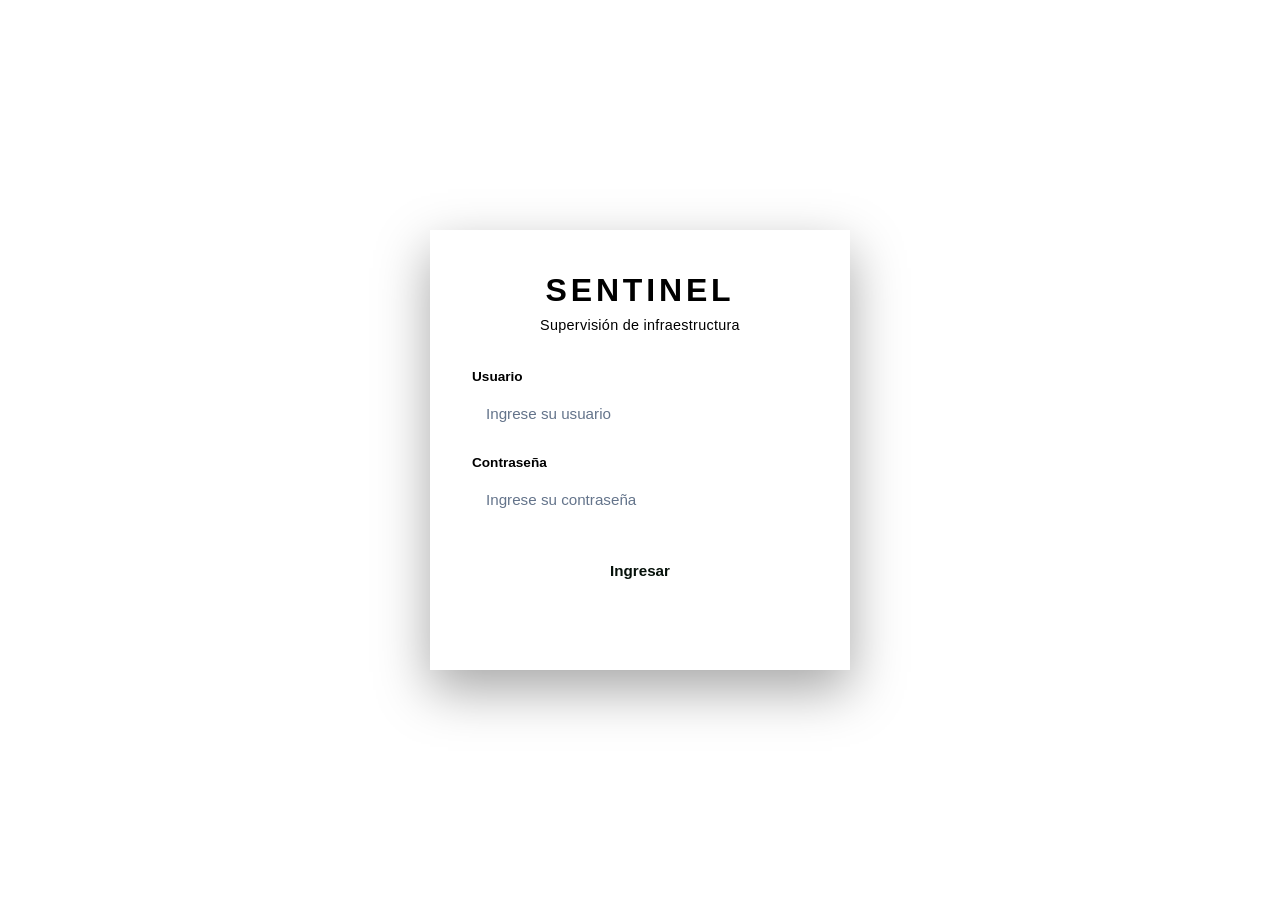
==== index.html @ 3c2f41cc "Add files via upload" ====
<!DOCTYPE html>
<html lang="es">
<head>
    <meta charset="UTF-8">
    <meta name="viewport" content="width=device-width, initial-scale=1.0">

    <title>SENTINEL | AIIM Nova</title>

    <meta 
        name="description" 
        content="SENTINEL - Plataforma de supervisión de infraestructura de AIIM Nova."
    >

    <link rel="stylesheet" href="css/style.css">
</head>

<body>

    <main class="login-container">

        <section class="login-panel">

            <div class="brand">
                <h1>SENTINEL</h1>
                <p>Supervisión de infraestructura</p>
            </div>

            <form id="login-form">

                <div class="form-group">
                    <label for="username">Usuario</label>

                    <input 
                        type="text"
                        id="username"
                        name="username"
                        placeholder="Ingrese su usuario"
                        autocomplete="username"
                        required
                    >
                </div>

                <div class="form-group">
                    <label for="password">Contraseña</label>

                    <input 
                        type="password"
                        id="password"
                        name="password"
                        placeholder="Ingrese su contraseña"
                        autocomplete="current-password"
                        required
                    >
                </div>

                <button type="submit" id="login-button">
                    Ingresar
                </button>

                <p id="login-message" class="login-message"></p>

            </form>

        </section>

    </main>

    <script src="js/app.js"></script>

</body>
</html>
---- css/style.css ----
```css
/* =========================================
   SENTINEL
   Estilos principales - Login
   AIIM Nova
   ========================================= */


/* ---------- Variables ---------- */

:root {
    --bg-primary: #0b1117;
    --bg-secondary: #111a23;
    --panel: #151f29;

    --border: #263441;

    --text-primary: #f1f5f9;
    --text-secondary: #94a3b8;

    --accent: #22c55e;
    --accent-hover: #16a34a;

    --input-bg: #0d151d;

    --danger: #ef4444;

    --radius: 8px;
}


/* ---------- Reset ---------- */

* {
    margin: 0;
    padding: 0;
    box-sizing: border-box;
}


html,
body {
    width: 100%;
    min-height: 100%;
}


body {
    font-family: Arial, Helvetica, sans-serif;

    background: var(--bg-primary);
    color: var(--text-primary);

    min-height: 100vh;

    display: flex;
    align-items: center;
    justify-content: center;

    -webkit-font-smoothing: antialiased;
}


/* ---------- Login Container ---------- */

.login-container {
    width: 100%;
    min-height: 100vh;

    display: flex;
    align-items: center;
    justify-content: center;

    padding: 24px;
}


/* ---------- Login Panel ---------- */

.login-panel {
    width: 100%;
    max-width: 420px;

    background: var(--panel);

    border: 1px solid var(--border);
    border-radius: var(--radius);

    padding: 42px;

    box-shadow:
        0 20px 50px rgba(0, 0, 0, 0.35);
}


/* ---------- Brand ---------- */

.brand {
    text-align: center;

    margin-bottom: 36px;
}


.brand h1 {
    font-size: 2rem;
    font-weight: 700;

    letter-spacing: 0.12em;

    margin-bottom: 8px;
}


.brand p {
    color: var(--text-secondary);

    font-size: 0.9rem;

    letter-spacing: 0.02em;
}


/* ---------- Form ---------- */

#login-form {
    width: 100%;
}


.form-group {
    margin-bottom: 20px;
}


.form-group label {
    display: block;

    margin-bottom: 8px;

    font-size: 0.85rem;
    font-weight: 600;

    color: var(--text-secondary);
}


/* ---------- Inputs ---------- */

.form-group input {
    width: 100%;

    padding: 13px 14px;

    background: var(--input-bg);

    border: 1px solid var(--border);
    border-radius: 6px;

    color: var(--text-primary);

    font-size: 0.95rem;

    outline: none;

    transition:
        border-color 0.2s ease,
        box-shadow 0.2s ease;
}


.form-group input::placeholder {
    color: #64748b;
}


.form-group input:focus {
    border-color: var(--accent);

    box-shadow:
        0 0 0 2px rgba(34, 197, 94, 0.12);
}


/* ---------- Login Button ---------- */

#login-button {
    width: 100%;

    margin-top: 8px;

    padding: 13px 16px;

    border: none;
    border-radius: 6px;

    background: var(--accent);
    color: #06110a;

    font-size: 0.95rem;
    font-weight: 700;

    cursor: pointer;

    transition:
        background 0.2s ease,
        transform 0.1s ease;
}


#login-button:hover {
    background: var(--accent-hover);
}


#login-button:active {
    transform: scale(0.99);
}


/* ---------- Login Message ---------- */

.login-message {
    min-height: 20px;

    margin-top: 16px;

    text-align: center;

    font-size: 0.85rem;

    color: var(--danger);
}


/* ---------- Responsive ---------- */

@media (max-width: 480px) {

    .login-container {
        padding: 16px;
    }

    .login-panel {
        padding: 30px 24px;
    }

    .brand h1 {
        font-size: 1.7rem;
    }
}



/* =========================================
   SENTINEL
   Dashboard
   ========================================= */


/* ---------- Dashboard Body ---------- */

.dashboard-body {
    display: block;

    min-height: 100vh;

    background: var(--bg-primary);

    color: var(--text-primary);
}


/* ---------- Header ---------- */

.dashboard-header {
    width: 100%;
    height: 64px;

    display: flex;
    align-items: center;
    justify-content: space-between;

    padding: 0 32px;

    background: var(--bg-secondary);

    border-bottom: 1px solid var(--border);
}


/* ---------- Header Brand ---------- */

.header-brand {
    display: flex;
    align-items: center;

    gap: 10px;
}


.brand-name {
    font-size: 1.1rem;
    font-weight: 700;

    letter-spacing: 0.12em;
}


.brand-separator {
    color: #475569;
}


.company-name {
    color: var(--text-secondary);

    font-size: 0.9rem;
}


/* ---------- Header User ---------- */

.header-user {
    display: flex;
    align-items: center;

    gap: 18px;
}


.user-name {
    color: var(--text-secondary);

    font-size: 0.9rem;
}


.logout-button {
    padding: 7px 14px;

    background: transparent;

    border: 1px solid var(--border);
    border-radius: 5px;

    color: var(--text-secondary);

    font-size: 0.8rem;

    cursor: pointer;

    transition:
        background 0.2s ease,
        color 0.2s ease,
        border-color 0.2s ease;
}


.logout-button:hover {
    background: var(--panel);

    color: var(--text-primary);

    border-color: #475569;
}


/* ---------- Main Container ---------- */

.dashboard-container {
    width: 100%;
    max-width: 1400px;

    margin: 0 auto;

    padding: 36px 32px 48px;
}


/* ---------- Dashboard Title ---------- */

.dashboard-title {
    display: flex;
    align-items: flex-end;
    justify-content: space-between;

    margin-bottom: 36px;
}


.dashboard-title h1 {
    margin-bottom: 7px;

    font-size: 1.8rem;
    font-weight: 600;

    letter-spacing: -0.02em;
}


.dashboard-title p {
    color: var(--text-secondary);

    font-size: 0.9rem;
}


/* ---------- Connection Status ---------- */

.connection-status {
    display: flex;
    align-items: center;

    gap: 8px;

    color: var(--text-secondary);

    font-size: 0.8rem;
}


.status-dot {
    display: inline-block;

    width: 8px;
    height: 8px;

    border-radius: 50%;

    background: var(--accent);

    flex-shrink: 0;
}


/* ---------- Assets Section ---------- */

.assets-section {
    width: 100%;
}


.section-header {
    display: flex;
    align-items: center;
    justify-content: space-between;

    margin-bottom: 16px;
}


.section-header h2 {
    font-size: 1rem;
    font-weight: 600;
}


.asset-count {
    color: var(--text-secondary);

    font-size: 0.8rem;
}


/* ---------- Assets Grid ---------- */

.assets-grid {
    display: grid;

    grid-template-columns:
        repeat(auto-fit, minmax(320px, 1fr));

    gap: 18px;
}


/* ---------- Asset Card ---------- */

.asset-card {
    background: var(--panel);

    border: 1px solid var(--border);
    border-radius: var(--radius);

    padding: 24px;

    transition:
        border-color 0.2s ease,
        transform 0.2s ease;
}


.asset-card:hover {
    border-color: #3a4b5a;

    transform: translateY(-1px);
}


/* ---------- Asset Header ---------- */

.asset-header {
    display: flex;
    align-items: flex-start;
    justify-content: space-between;

    gap: 20px;

    padding-bottom: 20px;

    border-bottom: 1px solid var(--border);
}


.asset-type {
    display: block;

    margin-bottom: 6px;

    color: var(--text-secondary);

    font-size: 0.68rem;
    font-weight: 700;

    letter-spacing: 0.12em;
}


.asset-header h3 {
    font-size: 1.1rem;
    font-weight: 600;
}


/* ---------- Asset Status ---------- */

.asset-status {
    display: flex;
    align-items: center;

    gap: 7px;

    white-space: nowrap;

    font-size: 0.78rem;
    font-weight: 600;
}


.status-normal {
    color: var(--accent);
}


.status-warning {
    color: #f59e0b;
}


.status-warning .status-dot {
    background: #f59e0b;
}


/* ---------- Variables ---------- */

.variables-grid {
    display: grid;

    grid-template-columns: repeat(2, 1fr);

    gap: 1px;

    margin: 20px 0;

    background: var(--border);

    border: 1px solid var(--border);
}


.variable {
    min-height: 92px;

    display: flex;
    flex-direction: column;
    justify-content: center;

    padding: 16px;

    background: var(--panel);
}


.variable-name {
    margin-bottom: 8px;

    color: var(--text-secondary);

    font-size: 0.75rem;
}


.variable-value {
    font-size: 1.45rem;
    font-weight: 600;

    letter-spacing: -0.02em;
}


.variable-value small {
    margin-left: 3px;

    color: var(--text-secondary);

    font-size: 0.75rem;
    font-weight: 400;
}


/* ---------- Asset Footer ---------- */

.asset-footer {
    display: flex;
    align-items: center;
    justify-content: space-between;

    padding-top: 16px;

    border-top: 1px solid var(--border);

    color: var(--text-secondary);

    font-size: 0.75rem;
}


.asset-footer strong {
    color: var(--text-primary);

    font-weight: 500;
}


/* ---------- System Information ---------- */

.system-information {
    display: grid;

    grid-template-columns:
        repeat(3, 1fr);

    margin-top: 36px;

    border-top: 1px solid var(--border);
    border-bottom: 1px solid var(--border);
}


.system-item {
    display: flex;
    flex-direction: column;

    gap: 7px;

    padding: 18px 20px;
}


.system-item + .system-item {
    border-left: 1px solid var(--border);
}


.system-item span {
    color: var(--text-secondary);

    font-size: 0.72rem;
}


.system-item strong {
    font-size: 0.85rem;

    font-weight: 500;
}


/* =========================================
   RESPONSIVE
   ========================================= */


/* ---------- Tablet ---------- */

@media (max-width: 768px) {

    .dashboard-header {
        padding: 0 20px;
    }


    .dashboard-container {
        padding: 28px 20px 40px;
    }


    .dashboard-title {
        align-items: flex-start;
        flex-direction: column;

        gap: 16px;

        margin-bottom: 28px;
    }


    .assets-grid {
        grid-template-columns: 1fr;
    }


    .system-information {
        grid-template-columns: 1fr;
    }


    .system-item + .system-item {
        border-left: none;

        border-top: 1px solid var(--border);
    }

}


/* ---------- Mobile ---------- */

@media (max-width: 480px) {

    .dashboard-header {
        height: auto;

        min-height: 64px;

        padding: 14px 16px;
    }


    .header-brand {
        gap: 7px;
    }


    .brand-name {
        font-size: 0.95rem;
    }


    .company-name {
        display: none;
    }


    .user-name {
        display: none;
    }


    .dashboard-container {
        padding: 24px 16px 32px;
    }


    .dashboard-title h1 {
        font-size: 1.5rem;
    }


    .asset-card {
        padding: 18px;
    }


    .asset-header {
        flex-direction: column;

        gap: 12px;
    }


    .variables-grid {
        grid-template-columns: 1fr;
    }


    .variable {
        min-height: 78px;
    }


    .variable-value {
        font-size: 1.3rem;
    }

}
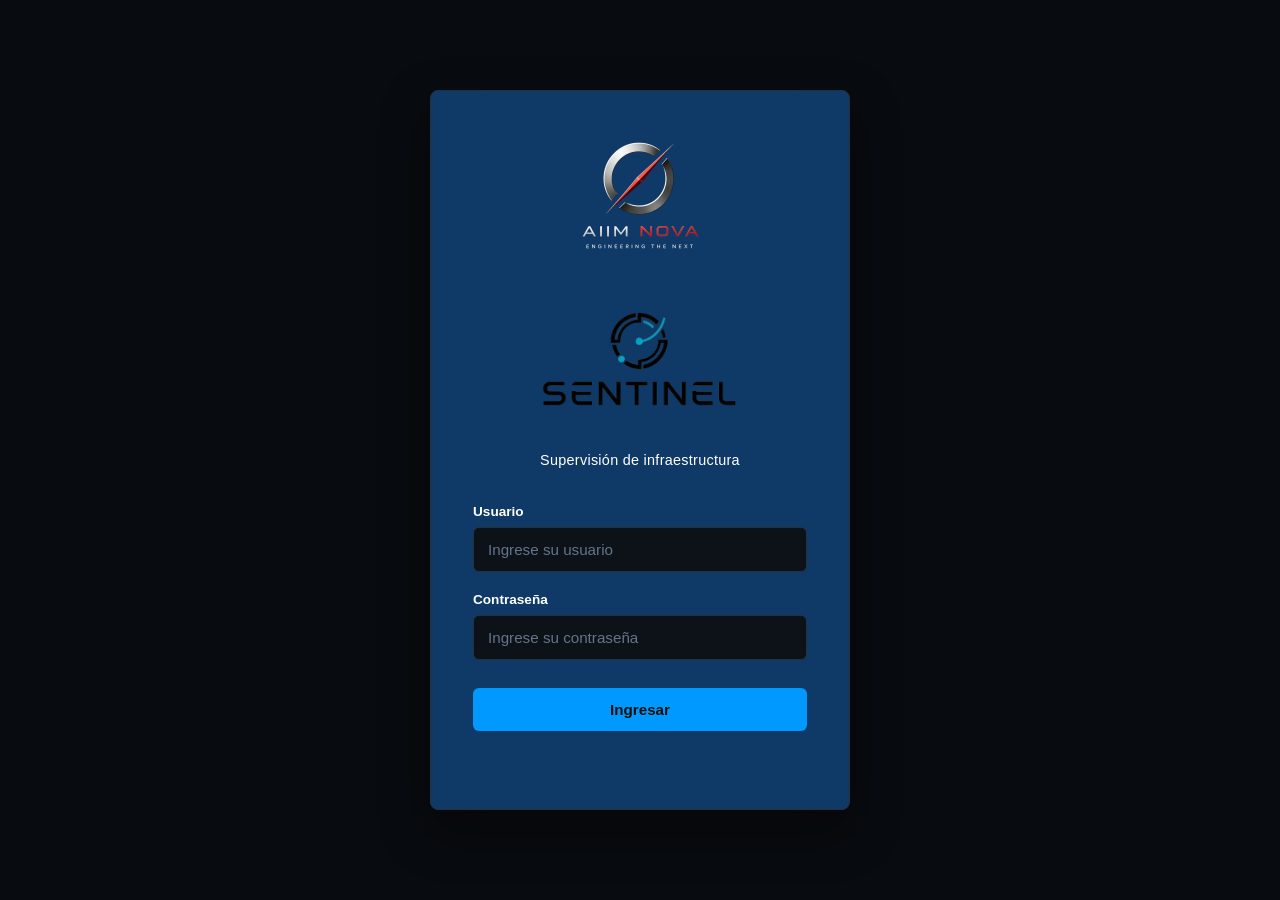
==== commit b422e684: "V0.0.3" ====
--- a/index.html
+++ b/index.html
@@ -21,8 +21,31 @@
         <section class="login-panel">
 
             <div class="brand">
-                <h1>SENTINEL</h1>
-                <p>Supervisión de infraestructura</p>
+
+                <div class="brand-aiim">
+
+                    <img
+                        src="assets/AIIMNOVA_color_S.png"
+                        alt="AIIM Nova"
+                    >
+
+                </div>
+
+
+                <div class="brand-sentinel">
+
+                    <img
+                        src="assets/SENTINEL_color_S.png"
+                        alt="SENTINEL"
+                    >
+
+                </div>
+
+
+                <p>
+                    Supervisión de infraestructura
+                </p>
+
             </div>
 
             <form id="login-form">
--- a/css/style.css
+++ b/css/style.css
@@ -1,4 +1,3 @@
-```css
 /* =========================================
    SENTINEL
    Estilos principales - Login
@@ -9,23 +8,47 @@
 /* ---------- Variables ---------- */
 
 :root {
-    --bg-primary: #0b1117;
-    --bg-secondary: #111a23;
-    --panel: #151f29;
-
-    --border: #263441;
-
-    --text-primary: #f1f5f9;
-    --text-secondary: #94a3b8;
-
-    --accent: #22c55e;
-    --accent-hover: #16a34a;
-
-    --input-bg: #0d151d;
-
-    --danger: #ef4444;
+
+    /* =========================================
+       AIIM NOVA / SENTINEL
+       PALETA PRINCIPAL
+    ========================================= */
+
+    --color-background: #080B0F;
+    --color-surface: #0F3A68;
+
+    --color-white: #FFFFFF;
+
+    --color-primary-dark: #0F3A68;
+    --color-primary: #0099FF;
+    --color-cyan: #00D9FF;
+
+    --color-text-secondary: #FFFFFF;
+
+
+    /* =========================================
+       LOGIN
+       Variables semánticas
+    ========================================= */
+
+    --bg-primary: var(--color-background);
+    --bg-secondary: #0D1218;
+    --panel: var(--color-surface);
+
+    --border: #26313D;
+
+    --text-primary: var(--color-white);
+    --text-secondary: var(--color-text-secondary);
+
+    --accent: var(--color-primary);
+    --accent-hover: var(--color-cyan);
+
+    --input-bg: #0D1218;
+
+    --danger: #FF4D5A;
 
     --radius: 8px;
+
 }
 
 
@@ -96,21 +119,59 @@
 /* ---------- Brand ---------- */
 
 .brand {
+    display: flex;
+    flex-direction: column;
+    align-items: center;
+
     text-align: center;
 
     margin-bottom: 36px;
 }
 
 
-.brand h1 {
-    font-size: 2rem;
-    font-weight: 700;
-
-    letter-spacing: 0.12em;
-
-    margin-bottom: 8px;
-}
-
+/* ---------- AIIM Nova ---------- */
+
+.brand-aiim {
+    display: flex;
+    justify-content: center;
+    align-items: center;
+
+    margin-bottom: 22px;
+}
+
+
+.brand-aiim img {
+    display: block;
+
+    width: 125px;
+    height: auto;
+
+    object-fit: contain;
+}
+
+
+/* ---------- SENTINEL ---------- */
+
+.brand-sentinel {
+    display: flex;
+    justify-content: center;
+    align-items: center;
+
+    margin-bottom: 14px;
+}
+
+
+.brand-sentinel img {
+    display: block;
+
+    width: 210px;
+    height: auto;
+
+    object-fit: contain;
+}
+
+
+/* ---------- Description ---------- */
 
 .brand p {
     color: var(--text-secondary);
@@ -178,7 +239,7 @@
     border-color: var(--accent);
 
     box-shadow:
-        0 0 0 2px rgba(34, 197, 94, 0.12);
+        0 0 0 2px rgba(0, 153, 255, 0.12);
 }
 
 
@@ -245,10 +306,20 @@
         padding: 30px 24px;
     }
 
-    .brand h1 {
-        font-size: 1.7rem;
-    }
-}
+    .brand-aiim img {
+        width: 105px;
+    }
+
+
+    .brand-sentinel img {
+        width: 180px;
+    }
+
+
+    .brand {
+        margin-bottom: 30px;
+    }
+    }
 
 
 
